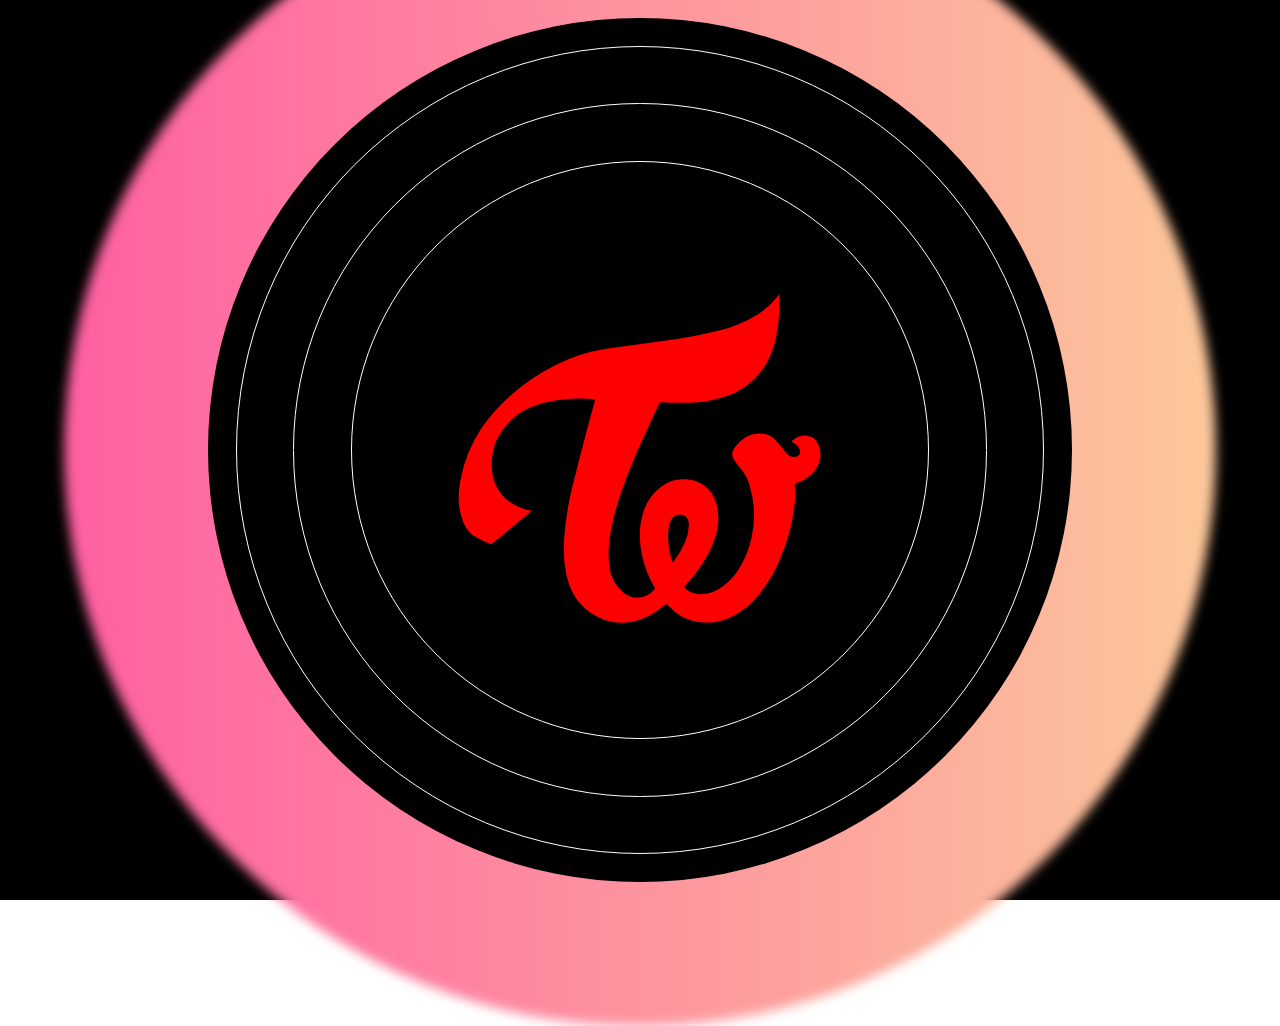
==== index.html @ 955a1256 "Rename candybong.html to index.html" ====
<head><link rel="stylesheet" href="candybong.css">
</head>
<body>
<div style="
	background: black;
	height: 100%;">
	<div style="
		width: 90%;
		border-radius: 50%;
    		aspect-ratio: 1/1;
    		position: absolute;
    		top: 0;
    		bottom: 0;
    		left: 0;
    		right: 0;
    		margin: auto;">
		<div class="rotate" style="
			filter: blur(6px);
    			background: linear-gradient(90deg, rgba(255,95,162,1) 0%, rgba(252,200,155,1) 100%, rgba(0,212,255,1) 100%);
			width: 100%;
			aspect-ratio: 1/1;
			position: absolute;
			aspect-ratio: 1/1;
			border-radius: 50%;

			
		">
		</div>
		<div style="
			width:75%;
			background: black;
			position: absolute;
			border-radius: 50%;
			top: 0;
  			left: 0;
  			right: 0;
  			bottom: 0;
			margin: auto;
			aspect-ratio: 1/1;
			
		">
		</div>

		<div style="
			width:70%;
			background: black;
			position: absolute;
			border-radius: 50%;
			top: 0;
  			left: 0;
  			right: 0;
  			bottom: 0;
			margin: auto;
			aspect-ratio: 1/1;
			border: 1px solid white;
			
		">
		</div>

		<div style="
			width:60%;
			background: black;
			position: absolute;
			border-radius: 50%;
			top: 0;
  			left: 0;
  			right: 0;
  			bottom: 0;
			margin: auto;
			aspect-ratio: 1/1;
			border: 1px solid white;
			
		">
		</div>

		<div style="
			width:50%;
			background: black;
			position: absolute;
			border-radius: 50%;
			top: 0;
  			left: 0;
  			right: 0;
  			bottom: 0;
			margin: auto;
			aspect-ratio: 1/1;
			border: 1px solid white;
			
		">
		<div style="
			position: absolute;
			top: 0;
  			left: 0;
  			right: 0;
  			bottom: 0;
			margin: auto;">
<svg style="
			position: absolute;
			top: 0;
  			left: 0;
  			right: 0;
  			bottom: 10;
			margin: auto;" xmlns="http://www.w3.org/2000/svg" width="70%" height="70%" viewBox="0 -20 141.117 157.246"><g data-name="Layer 2"><path d="M129.736 57.462a14.483 14.483 0 0 1 1.554-1.36 6.336 6.336 0 0 1 8.317 1.185 7.978 7.978 0 0 1 1.425 4.008c.697 5.297-3.007 9.605-7.442 11.632-.647.297-1.332.515-2.007.75-.38.13-.589.287-.523.768a32.405 32.405 0 0 1-.09 7.965 73.518 73.518 0 0 1-5.34 20.172 56.646 56.646 0 0 1-8.214 14.186 31.027 31.027 0 0 1-11.483 9.242 23.214 23.214 0 0 1-13.138 1.725 18.14 18.14 0 0 1-8.873-4.322c-1.044-.872-2.01-1.838-2.975-2.728-1.248.98-2.446 2.06-3.776 2.941-4.674 3.096-9.764 4.902-15.447 4.408a21.54 21.54 0 0 1-9.67-3.418c-5.528-3.493-8.536-8.706-10.003-14.943a51.16 51.16 0 0 1-.79-15.732 116.862 116.862 0 0 1 2.879-18.062c1.635-6.908 3.466-13.77 5.26-20.64 1.191-4.559 2.468-9.094 3.702-13.641a6.132 6.132 0 0 0 .096-.647c-1.009-.082-1.976-.192-2.946-.233a61.629 61.629 0 0 0-10.481.373c-5.454.704-10.716 2.006-15.487 4.887a25.744 25.744 0 0 0-7.93 8.1c-2.807 4.196-3.63 8.89-3.415 13.839.364 8.378 6.127 14.153 13.488 16.072.687.18 1.403.248 2.216.386-3.988 3.4-15.93 13.133-15.93 13.133a28.282 28.282 0 0 1-7.128-3.52c-2.776-2.158-3.827-5.121-4.553-7.446C-.426 81.872-.155 77.18.714 72.46a53.544 53.544 0 0 1 8.143-20.18 66.94 66.94 0 0 1 11.592-13.016 82.87 82.87 0 0 1 17.953-11.967 60.88 60.88 0 0 1 16.893-5.684c4.763-.823 9.57-1.4 14.359-2.066 5.196-.722 10.398-1.397 15.591-2.134a136.995 136.995 0 0 0 16.34-3.247 51.723 51.723 0 0 0 15.155-6.38 31.476 31.476 0 0 0 7.51-6.853c.206-.26.437-.503.813-.933 0 1.02-.007 1.838 0 2.656a61.717 61.717 0 0 1-1.314 14.357c-1.503 6.626-4.394 12.486-9.546 17.064a30.746 30.746 0 0 1-11.733 6.325 42.271 42.271 0 0 1-9.802 1.796c-3.06.18-6.133.148-9.2.145-1.507-.002-3.013-.177-4.52-.203a1.065 1.065 0 0 0-.785.53q-3.293 7.067-6.522 14.163c-3.09 6.78-5.935 13.66-8.354 20.713a99.776 99.776 0 0 0-3.928 14.615 41.113 41.113 0 0 0-.554 14.297 15.37 15.37 0 0 0 5.188 9.66 8.455 8.455 0 0 0 12.208-.901.855.855 0 0 0 .047-1.19 40.718 40.718 0 0 1-4.446-11.01c-1.399-5.842-1.707-11.704.068-17.534a19.22 19.22 0 0 1 7.094-10.453 14.173 14.173 0 0 1 9.875-2.852c5.737.605 9.872 3.389 11.644 9.477a22.555 22.555 0 0 1-.755 14.09c-2.214 6.348-5.976 11.75-10.343 16.774-.346.398-.681.81-1.063 1.171-.319.302-.301.508-.018.833a7.363 7.363 0 0 0 4.242 2.217c3.315.722 6.26-.325 9.059-1.919 4.053-2.308 6.784-5.853 8.947-9.887a36.847 36.847 0 0 0 3.633-9.943 39.966 39.966 0 0 0-.984-21.273 18.883 18.883 0 0 0-3.547-6.122 23.76 23.76 0 0 1-2.271-3.047 3.948 3.948 0 0 1 .117-4.483c2.542-3.71 5.916-5.989 10.582-5.782a8.356 8.356 0 0 1 5.83 2.931c1.343 1.46 2.504 3.088 3.79 4.604a4.17 4.17 0 0 0 3.52 1.631 1.968 1.968 0 0 0 1.855-2.624 4.715 4.715 0 0 0-2.4-2.83l-.94-.535Zm-46.277 47.07c.304-.363.474-.553.63-.753a31.552 31.552 0 0 0 4.206-7.166 17.428 17.428 0 0 0 1.488-6.543c.026-1.907-.736-3.318-2.076-3.863a3.956 3.956 0 0 0-4.278 1.048 6.38 6.38 0 0 0-1.432 3.247 27.84 27.84 0 0 0 .736 12.015c.165.631.44 1.233.726 2.015Zm.526 35.139h4.301v17.173h-4.301zm33.91 13.293v-2.888h5.026v-3.859h-5.026v-2.779h4.978v-3.797h-9.582v17.173h2.99v.008h6.743v-3.858h-5.129zm-61.018-13.273h-3.334v-.012h-4.235v.012h-3.264v3.775h3.264v13.354h4.235v-13.354h3.334v-3.775zm20.057-.094c-.513 2.083-2.155 8.813-2.465 10.095-.104-.45-2.54-9.857-2.59-10.035v-.005l-.005-.015h-3.546s-2.487 9.62-2.59 10.07c-.31-1.282-1.953-8.012-2.466-10.095-.741.004-3.783.006-4.564.004.102.384 3.137 11.262 4.905 17.224l3.855-.012s2.409-8.97 2.633-9.816c.226.852 2.637 9.801 2.637 9.801l3.855.012c1.768-5.962 4.803-16.84 4.905-17.224-.78.002-3.823 0-4.564-.004Zm32.278 6.449-4.619-.028-.209-.354a4.575 4.575 0 0 0-2.964-1.95 4.261 4.261 0 0 0-2.139.208 4.582 4.582 0 0 0-3.006 4.806 4.638 4.638 0 0 0 3.54 4.041 4.147 4.147 0 0 0 2.888-.307 5.298 5.298 0 0 0 1.457-1.278c.097-.126.54-.719.54-.719l4.463.03a8.612 8.612 0 0 1-8.32 6.75 8.858 8.858 0 0 1-8.929-8.375 8.786 8.786 0 0 1 17.298-2.824Z" style="fill:red" data-name="Layer 1"/></g></svg>
		</div>
		</div>
	</div>
</div>	
</h1>
</body>
---- candybong.css ----
html,
body {
    margin: 0px;
    height: 100%;
}


.rotate {
	animation: rotation 0.5s infinite linear;
}

@keyframes rotation {
  from {
    transform: rotate(0deg);
  }
  to {
    transform: rotate(359deg);
  }
}
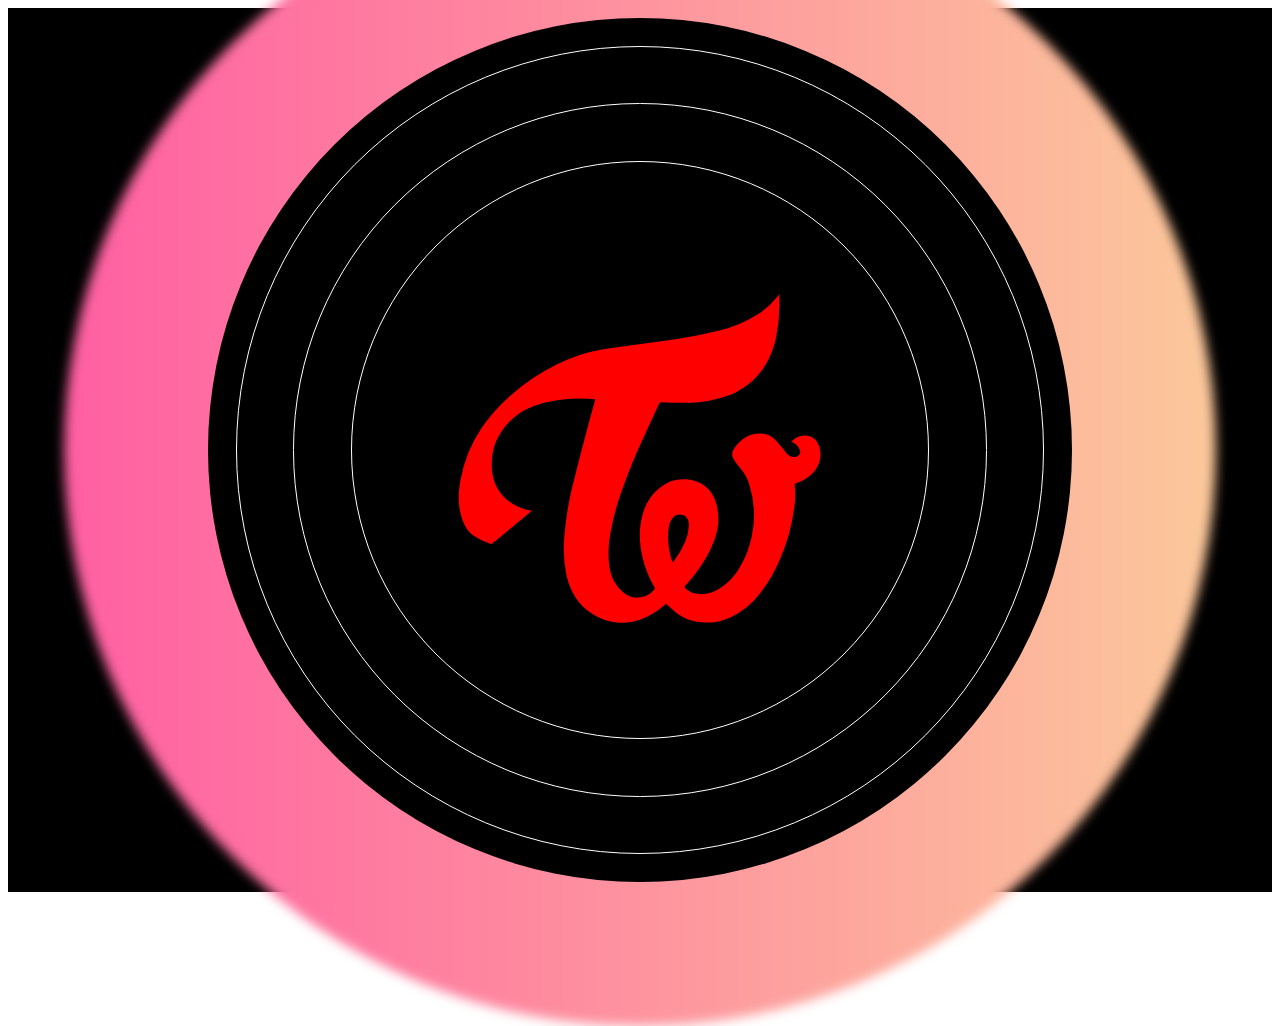
==== commit fe4b847f: "Update index.html" ====
--- a/index.html
+++ b/index.html
@@ -1,4 +1,4 @@
-<head><link rel="stylesheet" href="candybong.css">
+<head><link rel="stylesheet" href="index.css">
 </head>
 <body>
 <div style="
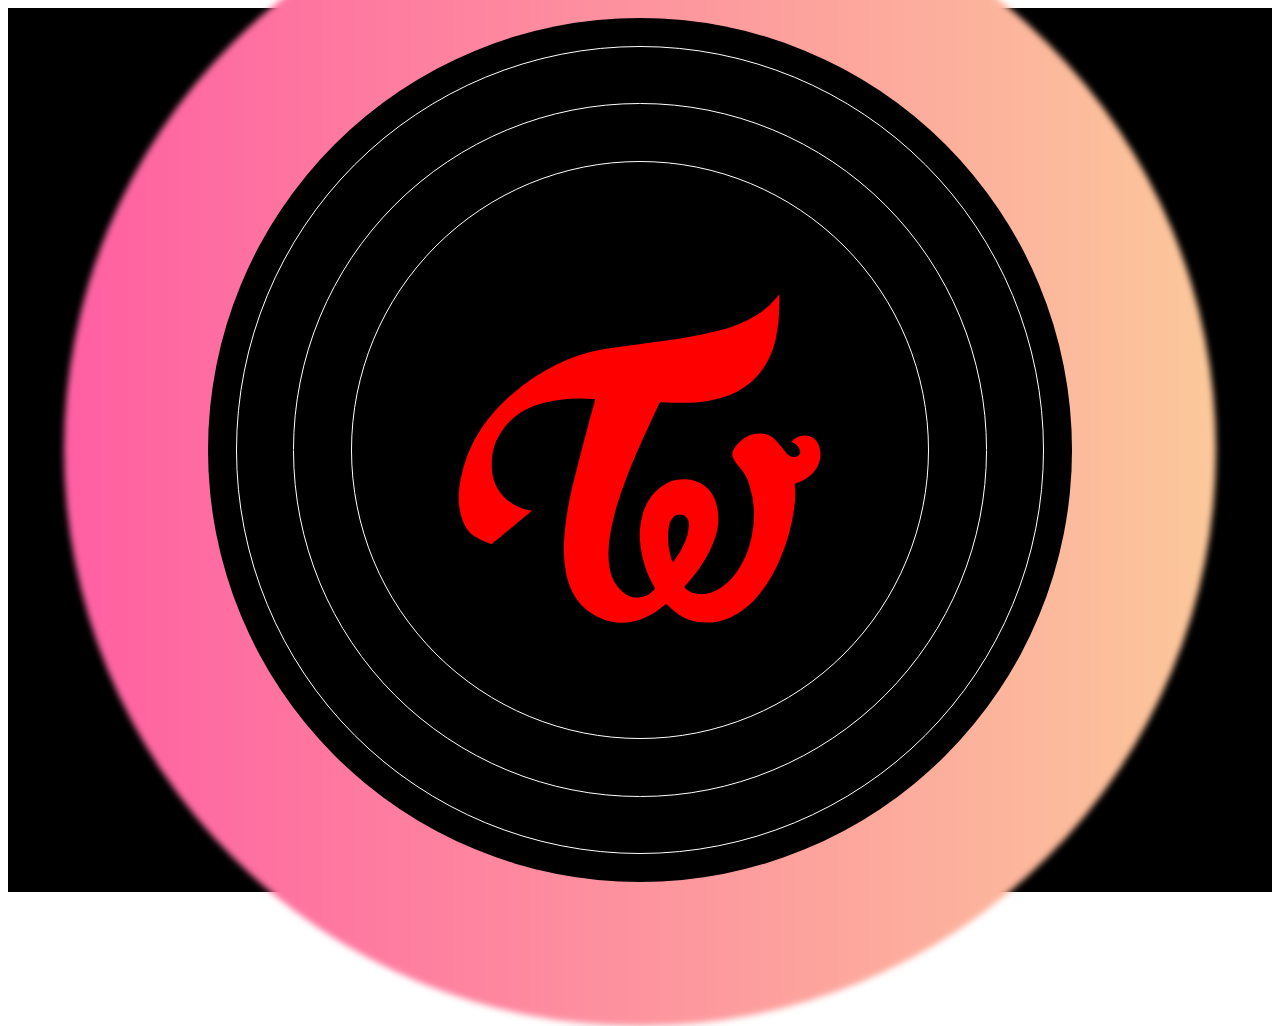
==== commit e9058446: "Update index.html" ====
--- a/index.html
+++ b/index.html
@@ -15,7 +15,7 @@
     		right: 0;
     		margin: auto;">
 		<div class="rotate" style="
-			filter: blur(6px);
+			filter: blur(3px);
     			background: linear-gradient(90deg, rgba(255,95,162,1) 0%, rgba(252,200,155,1) 100%, rgba(0,212,255,1) 100%);
 			width: 100%;
 			aspect-ratio: 1/1;
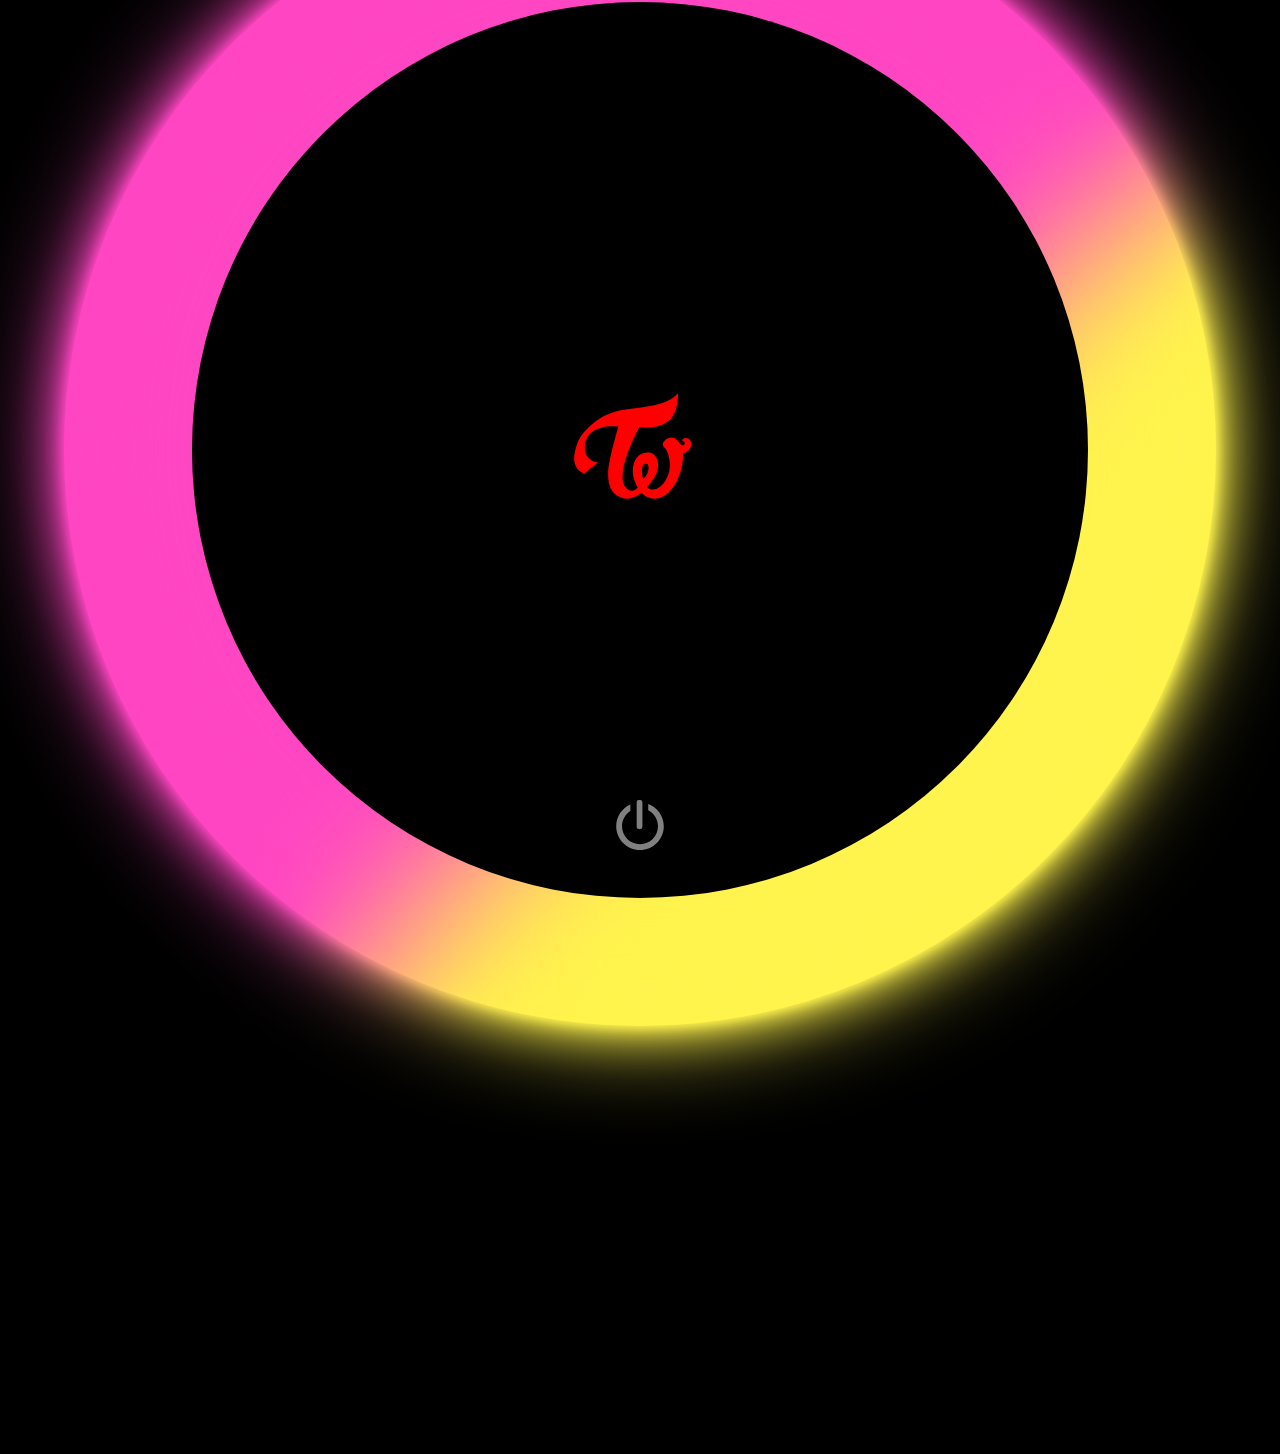
==== commit ddfd04f7: "Full function Candy Broke 1.0" ====
--- a/index.html
+++ b/index.html
@@ -1,109 +1,362 @@
-<head><link rel="stylesheet" href="index.css">
+<!DOCTYPE html>
+<html lang="en">
+<head>
+	<meta charset="UTF-8">
+	<meta http-equiv="X-UA-Compatible" content="IE=edge">
+	<meta name="viewport" content="width=device-width, initial-scale=1.0">
+	<title>Candy Broke</title>
+	<style>
+		:root{
+			--slow: 0.5s;
+			--fast : 0.25s;
+			--logo-color: red;
+			--na-color: #49c0ec;
+			--jeong-color: #a3cc54;
+			--mo-color: #e67ea3;
+			--sa-color: #8c79b4;
+			--ji-color: #f9cc85;
+			--mi-color: #71c7d4;
+			--da-color: #fefefe;
+			--chae-color: #e62722;
+			--tzu-color: #2253a3;
+			--bg-color: linear-gradient(315deg, rgba(255,243,77,1) 34%, rgba(255,70,194,1) 45%);
+
+		}
+		body {
+			margin: 0;
+			padding: 0;
+			display: flex;
+			justify-content: center;
+			align-items: center;
+			height: 100vh;
+			background: black;
+		}
+		.lightstick {
+			position: relative;
+			width: 90%;
+			aspect-ratio: 1 / 1;
+			border-radius: 50%;
+			background: var(--bg-color);
+			
+		}
+
+		.lightstick.slow {
+			animation: animate var(--slow) linear infinite;
+		}
+
+		.lightstick.fast {
+			animation: animate var(--fast) linear infinite;
+		}
+
+		@keyframes animate 
+		{
+			0% {
+				transform: rotate(0deg);
+			}
+			100% {
+				transform: rotate(-359deg);
+			}
+		}
+
+		.lightstick span {
+			position: absolute;
+			width: 100%;
+			height: 100%;
+			border-radius: 50%;
+			background: var(--bg-color);
+		}
+		.lightstick span:nth-child(1) {
+			filter: blur(5px);
+		}
+		.lightstick span:nth-child(2) {
+			filter: blur(10px);
+		}
+		.lightstick span:nth-child(3) {
+			filter: blur(25px);
+		}
+		.lightstick span:nth-child(4) {
+			filter: blur(50px);
+		}
+		.black-circle {
+			display: flex;
+			position: absolute;
+			width: 70%;
+			aspect-ratio: 1 / 1;
+			background: black;
+			border-radius: 50%;
+			align-items: center;
+			justify-content: center;
+		}
+		.logo {
+			display: flex;
+			position: absolute;
+			justify-content: center;
+			align-items: center;
+			
+		}
+		.logo.slow {
+			animation: blinker var(--slow) step-start infinite;
+		}
+
+		.logo.fast {
+			animation: blinker var(--fast) step-start infinite;
+		}
+		@keyframes blinker {
+			50% {
+				opacity: 0;
+			}	
+		}
+		#setting-btn {
+			bottom: 50px;
+			position: absolute;
+			width: 50px;
+			height: 50px;
+			border-radius: 50%;
+			opacity: 0.5;
+		}
+		.popup {
+			visibility: hidden;
+			height: 50%;
+			width: 80%;
+			background: rgb(44, 41, 41);
+			position: absolute;
+			border-radius: 5%;
+			display: flex;
+			justify-content: space-evenly;
+			align-content: space-evenly;
+			flex-wrap: wrap;
+		}
+
+		.popup.show {
+			visibility: visible;
+		}
+
+		.popup div {
+			display: flex;
+			position: relative;
+			background: yellow;
+			width: 30%;
+			aspect-ratio: 1 / 1;
+			justify-content: center;
+			align-items: center;
+			border-radius: 50%;
+			font-family: 'Segoe UI', Tahoma, Geneva, Verdana, sans-serif;
+			font-weight: bold;
+		}
+
+		#staticbtn {
+			background: linear-gradient(315deg, rgba(255,243,77,1) 34%, rgba(255,70,194,1) 45%);
+		}
+
+		#slowbtn {
+			background: linear-gradient(315deg, rgba(255,243,77,1) 34%, rgba(255,70,194,1) 45%);
+		}
+
+		#fastbtn {
+			background: linear-gradient(315deg, rgba(255,243,77,1) 34%, rgba(255,70,194,1) 45%);
+		}
+
+		#na {
+			background: var(--na-color);
+		}
+		
+		#jeong {
+			background: var(--jeong-color);
+		}
+
+		#mo {
+			background: var(--mo-color);
+		}
+
+		#sa {
+			background: var(--sa-color);
+		}
+
+		#ji {
+			background: var(--ji-color);
+		}
+
+		#mi {
+			background: var(--mi-color);
+		}
+
+		#da {
+			background: var(--da-color);
+		}
+
+		#chae {
+			background: var(--chae-color);
+		}
+
+		#tzu {
+			background: var(--tzu-color);
+		}
+	</style>
 </head>
 <body>
-<div style="
-	background: black;
-	height: 100%;">
-	<div style="
-		width: 90%;
-		border-radius: 50%;
-    		aspect-ratio: 1/1;
-    		position: absolute;
-    		top: 0;
-    		bottom: 0;
-    		left: 0;
-    		right: 0;
-    		margin: auto;">
-		<div class="rotate" style="
-			filter: blur(3px);
-    			background: linear-gradient(90deg, rgba(255,95,162,1) 0%, rgba(252,200,155,1) 100%, rgba(0,212,255,1) 100%);
-			width: 100%;
-			aspect-ratio: 1/1;
-			position: absolute;
-			aspect-ratio: 1/1;
-			border-radius: 50%;
-
-			
-		">
-		</div>
-		<div style="
-			width:75%;
-			background: black;
-			position: absolute;
-			border-radius: 50%;
-			top: 0;
-  			left: 0;
-  			right: 0;
-  			bottom: 0;
-			margin: auto;
-			aspect-ratio: 1/1;
-			
-		">
-		</div>
-
-		<div style="
-			width:70%;
-			background: black;
-			position: absolute;
-			border-radius: 50%;
-			top: 0;
-  			left: 0;
-  			right: 0;
-  			bottom: 0;
-			margin: auto;
-			aspect-ratio: 1/1;
-			border: 1px solid white;
-			
-		">
-		</div>
-
-		<div style="
-			width:60%;
-			background: black;
-			position: absolute;
-			border-radius: 50%;
-			top: 0;
-  			left: 0;
-  			right: 0;
-  			bottom: 0;
-			margin: auto;
-			aspect-ratio: 1/1;
-			border: 1px solid white;
-			
-		">
-		</div>
-
-		<div style="
-			width:50%;
-			background: black;
-			position: absolute;
-			border-radius: 50%;
-			top: 0;
-  			left: 0;
-  			right: 0;
-  			bottom: 0;
-			margin: auto;
-			aspect-ratio: 1/1;
-			border: 1px solid white;
-			
-		">
-		<div style="
-			position: absolute;
-			top: 0;
-  			left: 0;
-  			right: 0;
-  			bottom: 0;
-			margin: auto;">
-<svg style="
-			position: absolute;
-			top: 0;
-  			left: 0;
-  			right: 0;
-  			bottom: 10;
-			margin: auto;" xmlns="http://www.w3.org/2000/svg" width="70%" height="70%" viewBox="0 -20 141.117 157.246"><g data-name="Layer 2"><path d="M129.736 57.462a14.483 14.483 0 0 1 1.554-1.36 6.336 6.336 0 0 1 8.317 1.185 7.978 7.978 0 0 1 1.425 4.008c.697 5.297-3.007 9.605-7.442 11.632-.647.297-1.332.515-2.007.75-.38.13-.589.287-.523.768a32.405 32.405 0 0 1-.09 7.965 73.518 73.518 0 0 1-5.34 20.172 56.646 56.646 0 0 1-8.214 14.186 31.027 31.027 0 0 1-11.483 9.242 23.214 23.214 0 0 1-13.138 1.725 18.14 18.14 0 0 1-8.873-4.322c-1.044-.872-2.01-1.838-2.975-2.728-1.248.98-2.446 2.06-3.776 2.941-4.674 3.096-9.764 4.902-15.447 4.408a21.54 21.54 0 0 1-9.67-3.418c-5.528-3.493-8.536-8.706-10.003-14.943a51.16 51.16 0 0 1-.79-15.732 116.862 116.862 0 0 1 2.879-18.062c1.635-6.908 3.466-13.77 5.26-20.64 1.191-4.559 2.468-9.094 3.702-13.641a6.132 6.132 0 0 0 .096-.647c-1.009-.082-1.976-.192-2.946-.233a61.629 61.629 0 0 0-10.481.373c-5.454.704-10.716 2.006-15.487 4.887a25.744 25.744 0 0 0-7.93 8.1c-2.807 4.196-3.63 8.89-3.415 13.839.364 8.378 6.127 14.153 13.488 16.072.687.18 1.403.248 2.216.386-3.988 3.4-15.93 13.133-15.93 13.133a28.282 28.282 0 0 1-7.128-3.52c-2.776-2.158-3.827-5.121-4.553-7.446C-.426 81.872-.155 77.18.714 72.46a53.544 53.544 0 0 1 8.143-20.18 66.94 66.94 0 0 1 11.592-13.016 82.87 82.87 0 0 1 17.953-11.967 60.88 60.88 0 0 1 16.893-5.684c4.763-.823 9.57-1.4 14.359-2.066 5.196-.722 10.398-1.397 15.591-2.134a136.995 136.995 0 0 0 16.34-3.247 51.723 51.723 0 0 0 15.155-6.38 31.476 31.476 0 0 0 7.51-6.853c.206-.26.437-.503.813-.933 0 1.02-.007 1.838 0 2.656a61.717 61.717 0 0 1-1.314 14.357c-1.503 6.626-4.394 12.486-9.546 17.064a30.746 30.746 0 0 1-11.733 6.325 42.271 42.271 0 0 1-9.802 1.796c-3.06.18-6.133.148-9.2.145-1.507-.002-3.013-.177-4.52-.203a1.065 1.065 0 0 0-.785.53q-3.293 7.067-6.522 14.163c-3.09 6.78-5.935 13.66-8.354 20.713a99.776 99.776 0 0 0-3.928 14.615 41.113 41.113 0 0 0-.554 14.297 15.37 15.37 0 0 0 5.188 9.66 8.455 8.455 0 0 0 12.208-.901.855.855 0 0 0 .047-1.19 40.718 40.718 0 0 1-4.446-11.01c-1.399-5.842-1.707-11.704.068-17.534a19.22 19.22 0 0 1 7.094-10.453 14.173 14.173 0 0 1 9.875-2.852c5.737.605 9.872 3.389 11.644 9.477a22.555 22.555 0 0 1-.755 14.09c-2.214 6.348-5.976 11.75-10.343 16.774-.346.398-.681.81-1.063 1.171-.319.302-.301.508-.018.833a7.363 7.363 0 0 0 4.242 2.217c3.315.722 6.26-.325 9.059-1.919 4.053-2.308 6.784-5.853 8.947-9.887a36.847 36.847 0 0 0 3.633-9.943 39.966 39.966 0 0 0-.984-21.273 18.883 18.883 0 0 0-3.547-6.122 23.76 23.76 0 0 1-2.271-3.047 3.948 3.948 0 0 1 .117-4.483c2.542-3.71 5.916-5.989 10.582-5.782a8.356 8.356 0 0 1 5.83 2.931c1.343 1.46 2.504 3.088 3.79 4.604a4.17 4.17 0 0 0 3.52 1.631 1.968 1.968 0 0 0 1.855-2.624 4.715 4.715 0 0 0-2.4-2.83l-.94-.535Zm-46.277 47.07c.304-.363.474-.553.63-.753a31.552 31.552 0 0 0 4.206-7.166 17.428 17.428 0 0 0 1.488-6.543c.026-1.907-.736-3.318-2.076-3.863a3.956 3.956 0 0 0-4.278 1.048 6.38 6.38 0 0 0-1.432 3.247 27.84 27.84 0 0 0 .736 12.015c.165.631.44 1.233.726 2.015Zm.526 35.139h4.301v17.173h-4.301zm33.91 13.293v-2.888h5.026v-3.859h-5.026v-2.779h4.978v-3.797h-9.582v17.173h2.99v.008h6.743v-3.858h-5.129zm-61.018-13.273h-3.334v-.012h-4.235v.012h-3.264v3.775h3.264v13.354h4.235v-13.354h3.334v-3.775zm20.057-.094c-.513 2.083-2.155 8.813-2.465 10.095-.104-.45-2.54-9.857-2.59-10.035v-.005l-.005-.015h-3.546s-2.487 9.62-2.59 10.07c-.31-1.282-1.953-8.012-2.466-10.095-.741.004-3.783.006-4.564.004.102.384 3.137 11.262 4.905 17.224l3.855-.012s2.409-8.97 2.633-9.816c.226.852 2.637 9.801 2.637 9.801l3.855.012c1.768-5.962 4.803-16.84 4.905-17.224-.78.002-3.823 0-4.564-.004Zm32.278 6.449-4.619-.028-.209-.354a4.575 4.575 0 0 0-2.964-1.95 4.261 4.261 0 0 0-2.139.208 4.582 4.582 0 0 0-3.006 4.806 4.638 4.638 0 0 0 3.54 4.041 4.147 4.147 0 0 0 2.888-.307 5.298 5.298 0 0 0 1.457-1.278c.097-.126.54-.719.54-.719l4.463.03a8.612 8.612 0 0 1-8.32 6.75 8.858 8.858 0 0 1-8.929-8.375 8.786 8.786 0 0 1 17.298-2.824Z" style="fill:red" data-name="Layer 1"/></g></svg>
-		</div>
+	<div class="lightstick" id="lightstick">
+		<span></span>
+		<span></span>
+		<span></span>
+		<span></span>
+	</div>
+	<div class="black-circle">
+		<div class="logo" id="twice">
+		<svg xmlns="http://www.w3.org/2000/svg" width="45%" height="45%" viewBox="0 0 950 900">
+  		<defs>
+    		<style>
+      		.cls-1 {
+        		fill-rule: evenodd;
+						fill: var(--logo-color);
+						filter: blur(2px);
+      		}
+    		</style>
+  		</defs>
+  		<path class="cls-1" d="M738,47s10.339,149.2-70.721,203.214C588.536,309,467,291,467,291S372.567,456.635,351,607c-10.166,71.638,11.706,113.718,51,128,30.108,11.773,53-21,53-21s-34.682-62.834-34-109c-2.311-75.9,35.055-145.793,119-137,26.444,7.084,44.226,23.8,53,49,12.564,36.082,3.33,74.889-7.512,102.925C570.505,654.774,522,713,522,713s12.113,16.637,43,16c59.479-1.227,122.081-88.712,117-187-5.369-45.105-12.105-84.475-43-113-9.426-12.953-10.663-28.123,4-42,25.64-30.032,57.7-26.919,70.823-20.939C732.648,373.957,740.507,394.3,761,413c5.982,4.7,13.715,4.4,20,1,5.333-3.333,5.667-8.167,5-14-2.5-7.5-10.35-13.779-20-19,14.336-16.882,33.167-19.02,52-6,13.024,8.72,16.863,33.9,12,51-7.205,22.774-23.85,39.428-56,51,3.734,65.425-17.6,163.479-71,238-29.029,40.507-68.309,73.917-124,78-59,2.5-87.333-32.5-99-43-45.051,42.97-106.866,56.472-154,30-59.827-30.019-79-85-79-161,0-89.5,65-305.467,72-334C177.206,271.753,91.317,328.176,84,419c-4.7,51.323,18.5,85.5,37,97,22.5,20.5,38.323,18.945,54,23-31.663,25.331-93,77-93,77s-33.753-9.9-49-30C8.743,552.6,5.287,524.227,10,483,31.918,378.6,49.112,353.241,114,287c66.923-60.483,122.448-93.346,214-115,72.074-11.1,147.594-17.817,215-31C709.034,112.477,738,47,738,47ZM506,548c-29.709,16.76-22.652,74.525-11,106,20.035-13.258,54.359-79.81,26-105Z"/>
+		</svg>
 		</div>
 	</div>
-</div>	
-</h1>
+	<span id="setting-btn">
+		<svg height="100%" width="100%" version="1.1" id="Capa_1" xmlns="http://www.w3.org/2000/svg" xmlns:xlink="http://www.w3.org/1999/xlink" viewBox="0 0 30.143 30.143" xml:space="preserve" fill="#000000"><g id="SVGRepo_bgCarrier" stroke-whiteidth="0"></g><g id="SVGRepo_tracerCarrier" stroke-linecap="round" stroke-linejoin="round"></g><g id="SVGRepo_iconCarrier"> <g> <path style="fill:white;" d="M20.034,2.357v3.824c3.482,1.798,5.869,5.427,5.869,9.619c0,5.98-4.848,10.83-10.828,10.83 c-5.982,0-10.832-4.85-10.832-10.83c0-3.844,2.012-7.215,5.029-9.136V2.689C4.245,4.918,0.731,9.945,0.731,15.801 c0,7.921,6.42,14.342,14.34,14.342c7.924,0,14.342-6.421,14.342-14.342C29.412,9.624,25.501,4.379,20.034,2.357z"></path> <path style="fill:white;" d="M14.795,17.652c1.576,0,1.736-0.931,1.736-2.076V2.08c0-1.148-0.16-2.08-1.736-2.08 c-1.57,0-1.732,0.932-1.732,2.08v13.496C13.062,16.722,13.225,17.652,14.795,17.652z"></path> </g> </g></svg>
+	</span>
+	<div class="popup" id="popup">
+		
+		<div id="staticbtn">Static</div>
+		<div id="slowbtn">Slow</div>
+		<div id="fastbtn">Fast</div>
+
+		<div id="na">Na</div>
+		<div id="jeong">Jeong</div>
+		<div id="mo">Mo</div>
+
+
+		<div id="sa">Sa</div>
+		<div id="ji">Ji</div>
+		<div id="mi">Mi</div>
+
+
+		<div id="da">Da</div>
+		<div id="chae">Chae</div>
+		<div id="tzu">Tzu</div>
+
+	</div>
+	<script>
+		let settingBtn = document.getElementById("setting-btn");
+		settingBtn.addEventListener("touchstart", () => {
+			document.getElementById("popup").classList.toggle("show");
+		})
+		let staticBtn = document.getElementById("staticbtn");
+		staticBtn.addEventListener("touchstart", () => {
+			document.getElementById("popup").classList.toggle("show");
+			document.getElementById("lightstick").className = "lightstick";
+			document.getElementById("twice").className = "logo";
+			document.querySelector(':root').style.setProperty('--bg-color', "linear-gradient(315deg, rgba(255,243,77,1) 34%, rgba(255,70,194,1) 45%)");
+			document.querySelector(':root').style.setProperty('--logo-color', "red");
+		})
+
+		let slowBtn = document.getElementById("slowbtn");
+		slowBtn.addEventListener("touchstart", () => {
+			document.getElementById("popup").classList.toggle("show");
+			document.getElementById("lightstick").className = "lightstick slow";
+			document.getElementById("twice").className = "logo slow"
+			document.querySelector(':root').style.setProperty('--bg-color', "linear-gradient(315deg, rgba(255,243,77,1) 34%, rgba(255,70,194,1) 45%)");
+			document.querySelector(':root').style.setProperty('--logo-color', "red");
+		})
+
+		let fastBtn = document.getElementById("fastbtn");
+		fastBtn.addEventListener("touchstart", () => {
+			document.getElementById("popup").classList.toggle("show");
+			document.getElementById("lightstick").className = "lightstick fast";
+			document.getElementById("twice").className = "logo fast"
+			document.querySelector(':root').style.setProperty('--bg-color', "linear-gradient(315deg, rgba(255,243,77,1) 34%, rgba(255,70,194,1) 45%)");
+			document.querySelector(':root').style.setProperty('--logo-color', "red");
+		})
+
+		let na = document.getElementById("na");
+		na.addEventListener("touchstart", () => {
+			document.getElementById("popup").classList.toggle("show");
+			document.getElementById("lightstick").className = "lightstick";
+			document.getElementById("twice").className = "logo"
+			document.querySelector(':root').style.setProperty('--bg-color', "#49c0ec");
+			document.querySelector(':root').style.setProperty('--logo-color', "#49c0ec");
+		})
+
+		let jeong = document.getElementById("jeong");
+		jeong.addEventListener("touchstart", () => {
+			document.getElementById("popup").classList.toggle("show");
+			document.getElementById("lightstick").className = "lightstick";
+			document.getElementById("twice").className = "logo"
+			document.querySelector(':root').style.setProperty('--bg-color', "#a3cc54");
+			document.querySelector(':root').style.setProperty('--logo-color', "#a3cc54");
+		})
+
+		let mo = document.getElementById("mo");
+		mo.addEventListener("touchstart", () => {
+			document.getElementById("popup").classList.toggle("show");
+			document.getElementById("lightstick").className = "lightstick";
+			document.getElementById("twice").className = "logo"
+			document.querySelector(':root').style.setProperty('--bg-color', "#e67ea3");
+			document.querySelector(':root').style.setProperty('--logo-color', "#e67ea3");
+		})
+
+		let sa = document.getElementById("sa");
+		sa.addEventListener("touchstart", () => {
+			document.getElementById("popup").classList.toggle("show");
+			document.getElementById("lightstick").className = "lightstick";
+			document.getElementById("twice").className = "logo"
+			document.querySelector(':root').style.setProperty('--bg-color', "#8c79b4");
+			document.querySelector(':root').style.setProperty('--logo-color', "#8c79b4");
+		})
+
+		let ji = document.getElementById("ji");
+		ji.addEventListener("touchstart", () => {
+			document.getElementById("popup").classList.toggle("show");
+			document.getElementById("lightstick").className = "lightstick";
+			document.getElementById("twice").className = "logo"
+			document.querySelector(':root').style.setProperty('--bg-color', "#f9cc85");
+			document.querySelector(':root').style.setProperty('--logo-color', "#f9cc85");
+		})
+
+		let mi = document.getElementById("mi");
+		mi.addEventListener("touchstart", () => {
+			document.getElementById("popup").classList.toggle("show");
+			document.getElementById("lightstick").className = "lightstick";
+			document.getElementById("twice").className = "logo"
+			document.querySelector(':root').style.setProperty('--bg-color', "#71c7d4");
+			document.querySelector(':root').style.setProperty('--logo-color', "#71c7d4");
+		})
+
+		let da = document.getElementById("da");
+		da.addEventListener("touchstart", () => {
+			document.getElementById("popup").classList.toggle("show");
+			document.getElementById("lightstick").className = "lightstick";
+			document.getElementById("twice").className = "logo"
+			document.querySelector(':root').style.setProperty('--bg-color', "#fefefe");
+			document.querySelector(':root').style.setProperty('--logo-color', "#fefefe");
+		})
+
+		let chae = document.getElementById("chae");
+		chae.addEventListener("touchstart", () => {
+			document.getElementById("popup").classList.toggle("show");
+			document.getElementById("lightstick").className = "lightstick";
+			document.getElementById("twice").className = "logo"
+			document.querySelector(':root').style.setProperty('--bg-color', "#e62722");
+			document.querySelector(':root').style.setProperty('--logo-color', "#e62722");
+		})
+
+		let tzu = document.getElementById("tzu");
+		tzu.addEventListener("touchstart", () => {
+			document.getElementById("popup").classList.toggle("show");
+			document.getElementById("lightstick").className = "lightstick";
+			document.getElementById("twice").className = "logo"
+			document.querySelector(':root').style.setProperty('--bg-color', "#2253a3");
+			document.querySelector(':root').style.setProperty('--logo-color', "#2253a3");
+		})
+
+	</script>
 </body>
+</html>
+
+
+<!-- original color
+linear-gradient(180deg, rgba(252,200,155,1) 34%, rgba(255,95,162,1) 45%) -->
